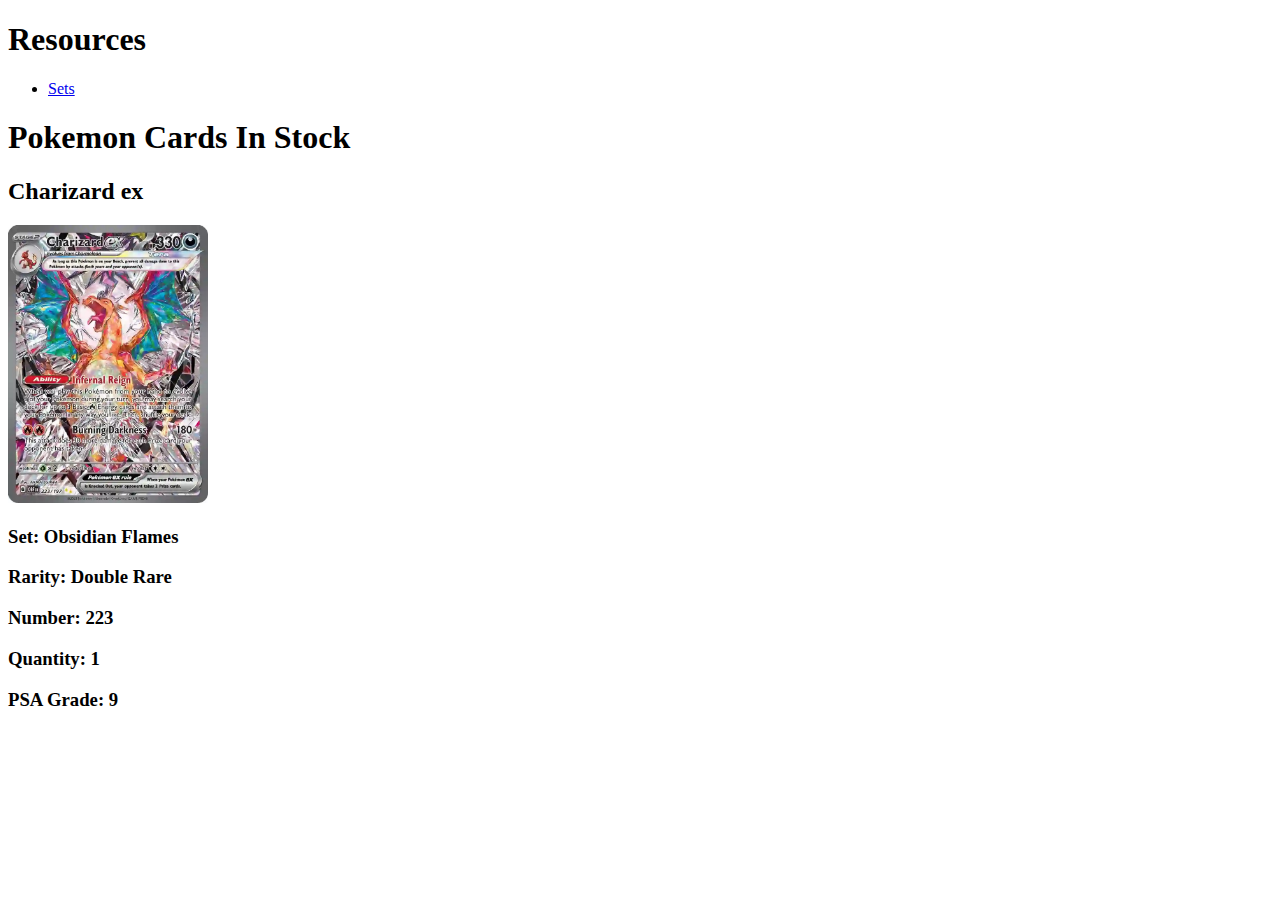
==== index.html @ 8cfa887b "Add resources link to index.html, Add sets link" ====
<!DOCTYPE html>
<html lang="en">
<head>
    <meta charset="UTF-8">
    <meta name="viewport" content="width=device-width, initial-scale=1.0">
    <title>Document</title>
</head>


<body>
<h1>Resources</h1>
    <ul>
        <li><a href="sets/sets.html">Sets</a></li>
    </ul>
<h1>Pokemon Cards In Stock</h1> 
    <h2>Charizard <strong>ex</strong></h2>
    <img src="pictures/223.jpg" width="200">
    <h3>Set: Obsidian Flames</h3>
    <h3>Rarity: Double Rare</h3>
    <h3>Number: 223</h3>
    <h3>Quantity: 1</h3>
    <h3>PSA Grade: 9</h3>
</body>
</html>
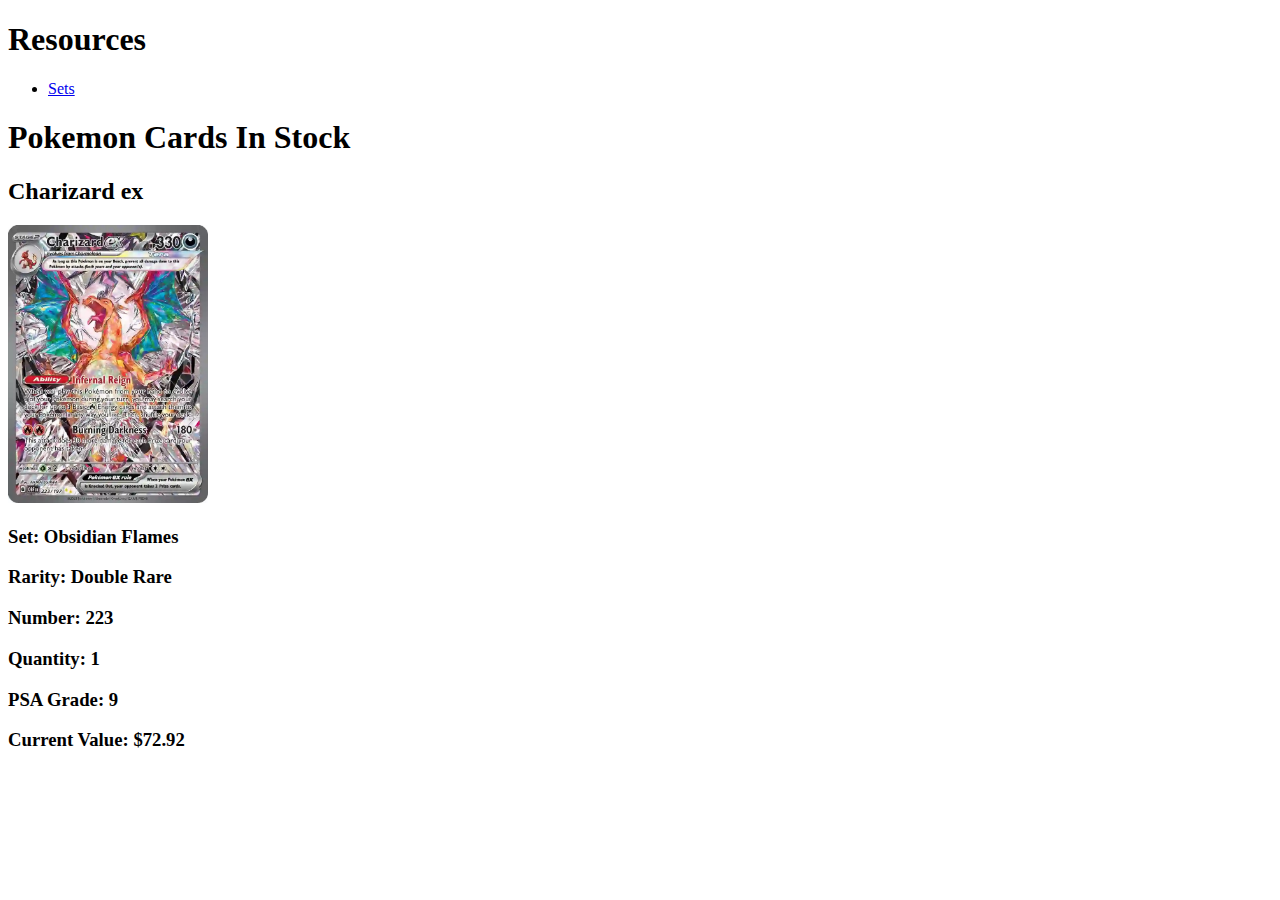
==== commit 30a19e8d: "Add current value to cards" ====
--- a/index.html
+++ b/index.html
@@ -3,7 +3,7 @@
 <head>
     <meta charset="UTF-8">
     <meta name="viewport" content="width=device-width, initial-scale=1.0">
-    <title>Document</title>
+    <title>Poketrack Home Page</title>
 </head>
 
 
@@ -20,5 +20,6 @@
     <h3>Number: 223</h3>
     <h3>Quantity: 1</h3>
     <h3>PSA Grade: 9</h3>
+    <h3>Current Value: $72.92</h3>
 </body>
 </html>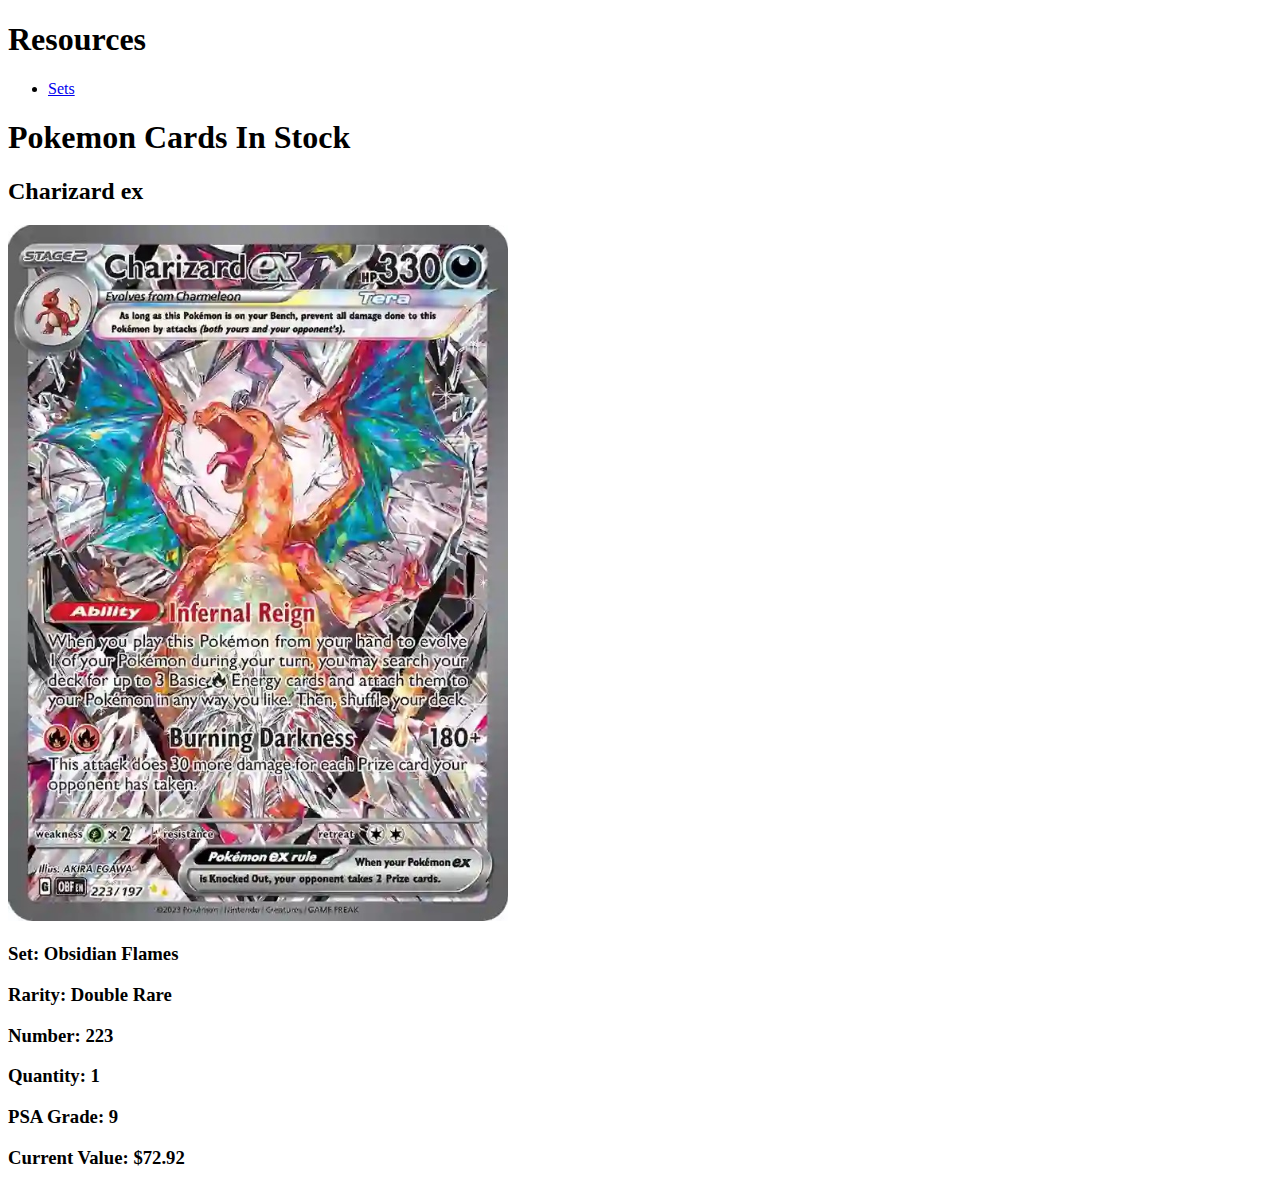
==== commit 5e3324f7: "Add div to inventory pictures" ====
--- a/index.html
+++ b/index.html
@@ -6,20 +6,25 @@
     <title>Poketrack Home Page</title>
 </head>
 
-
 <body>
-<h1>Resources</h1>
-    <ul>
-        <li><a href="sets/sets.html">Sets</a></li>
-    </ul>
-<h1>Pokemon Cards In Stock</h1> 
-    <h2>Charizard <strong>ex</strong></h2>
-    <img src="pictures/223.jpg" width="200">
-    <h3>Set: Obsidian Flames</h3>
-    <h3>Rarity: Double Rare</h3>
-    <h3>Number: 223</h3>
-    <h3>Quantity: 1</h3>
-    <h3>PSA Grade: 9</h3>
-    <h3>Current Value: $72.92</h3>
+    <div class="home_title">
+        <h1>Resources</h1>
+            <ul>
+                <li><a href="sets/sets.html">Sets</a></li>
+            </ul>
+    </div>
+    <div class="inventory">
+        <h1>Pokemon Cards In Stock</h1> 
+            <h2>Charizard <strong>ex</strong></h2>
+            <div class="inv_img">
+                <img src="pictures/223.jpg" width="500">
+            </div>
+            <h3>Set: Obsidian Flames</h3>
+            <h3>Rarity: Double Rare</h3>
+            <h3>Number: 223</h3>
+            <h3>Quantity: 1</h3>
+            <h3>PSA Grade: 9</h3>
+            <h3>Current Value: $72.92</h3>
+    </div>
 </body>
 </html>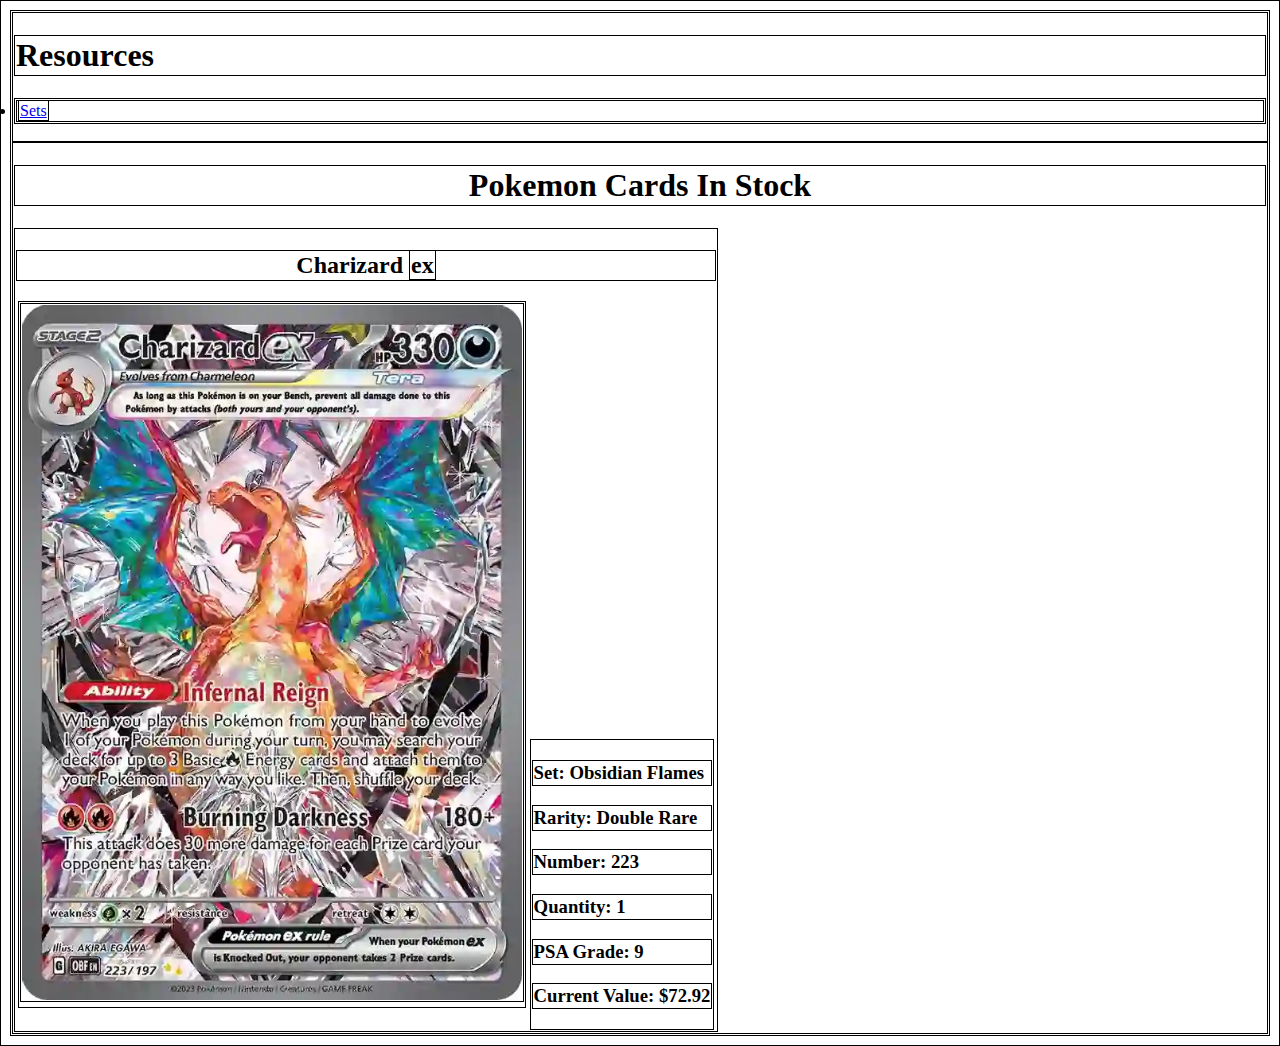
==== commit 7ea8d7af: "Worked on styling home page" ====
--- a/index.html
+++ b/index.html
@@ -4,27 +4,33 @@
     <meta charset="UTF-8">
     <meta name="viewport" content="width=device-width, initial-scale=1.0">
     <title>Poketrack Home Page</title>
+    <link rel="stylesheet" href="styles/index.css">
 </head>
 
 <body>
-    <div class="home_title">
+    <div id="home_links">
         <h1>Resources</h1>
             <ul>
                 <li><a href="sets/sets.html">Sets</a></li>
             </ul>
     </div>
-    <div class="inventory">
+    <div id="inventory">
         <h1>Pokemon Cards In Stock</h1> 
-            <h2>Charizard <strong>ex</strong></h2>
-            <div class="inv_img">
-                <img src="pictures/223.jpg" width="500">
+            <div id="card">
+                <h2>Charizard <strong>ex</strong></h2>
+                <div id="inv_img">
+                    <img src="pictures/sv/obf/223.jpg" width="500">
+                </div>
+                <div id="attri">
+                    <h3>Set: Obsidian Flames</h3>
+                    <h3>Rarity: Double Rare</h3>
+                    <h3>Number: 223</h3>
+                    <h3>Quantity: 1</h3>
+                    <h3>PSA Grade: 9</h3>
+                    <h3>Current Value: $72.92</h3>
+                
+                </div>
             </div>
-            <h3>Set: Obsidian Flames</h3>
-            <h3>Rarity: Double Rare</h3>
-            <h3>Number: 223</h3>
-            <h3>Quantity: 1</h3>
-            <h3>PSA Grade: 9</h3>
-            <h3>Current Value: $72.92</h3>
     </div>
 </body>
 </html>--- a/styles/index.css
+++ b/styles/index.css
@@ -0,0 +1,49 @@
+* {
+    border: 1px solid black;
+    padding: 1px;
+}
+
+nav {
+    border-bottom: 1px solid black;
+}
+
+.crumbs ol {
+    list-style-type: none;
+    padding-left: 0;
+}
+
+.crumb {
+    display: inline-block;
+}
+
+.crumb a::after {
+    display: inline-block;
+    color: #000;
+    content: '>';
+    font-size: 80%;
+    font-weight: bold;
+    padding: 0 3px;
+}
+
+.set_description {
+    border: 1px solid black;
+    padding: 10px;
+}
+
+#inventory {
+    text-align: center;
+}
+
+#card {
+    text-align: center;
+    width: 700px;
+}
+
+#inv_img{
+    display: inline-block;
+}
+
+#attri {
+    display: inline-block;
+    text-align: left;
+}